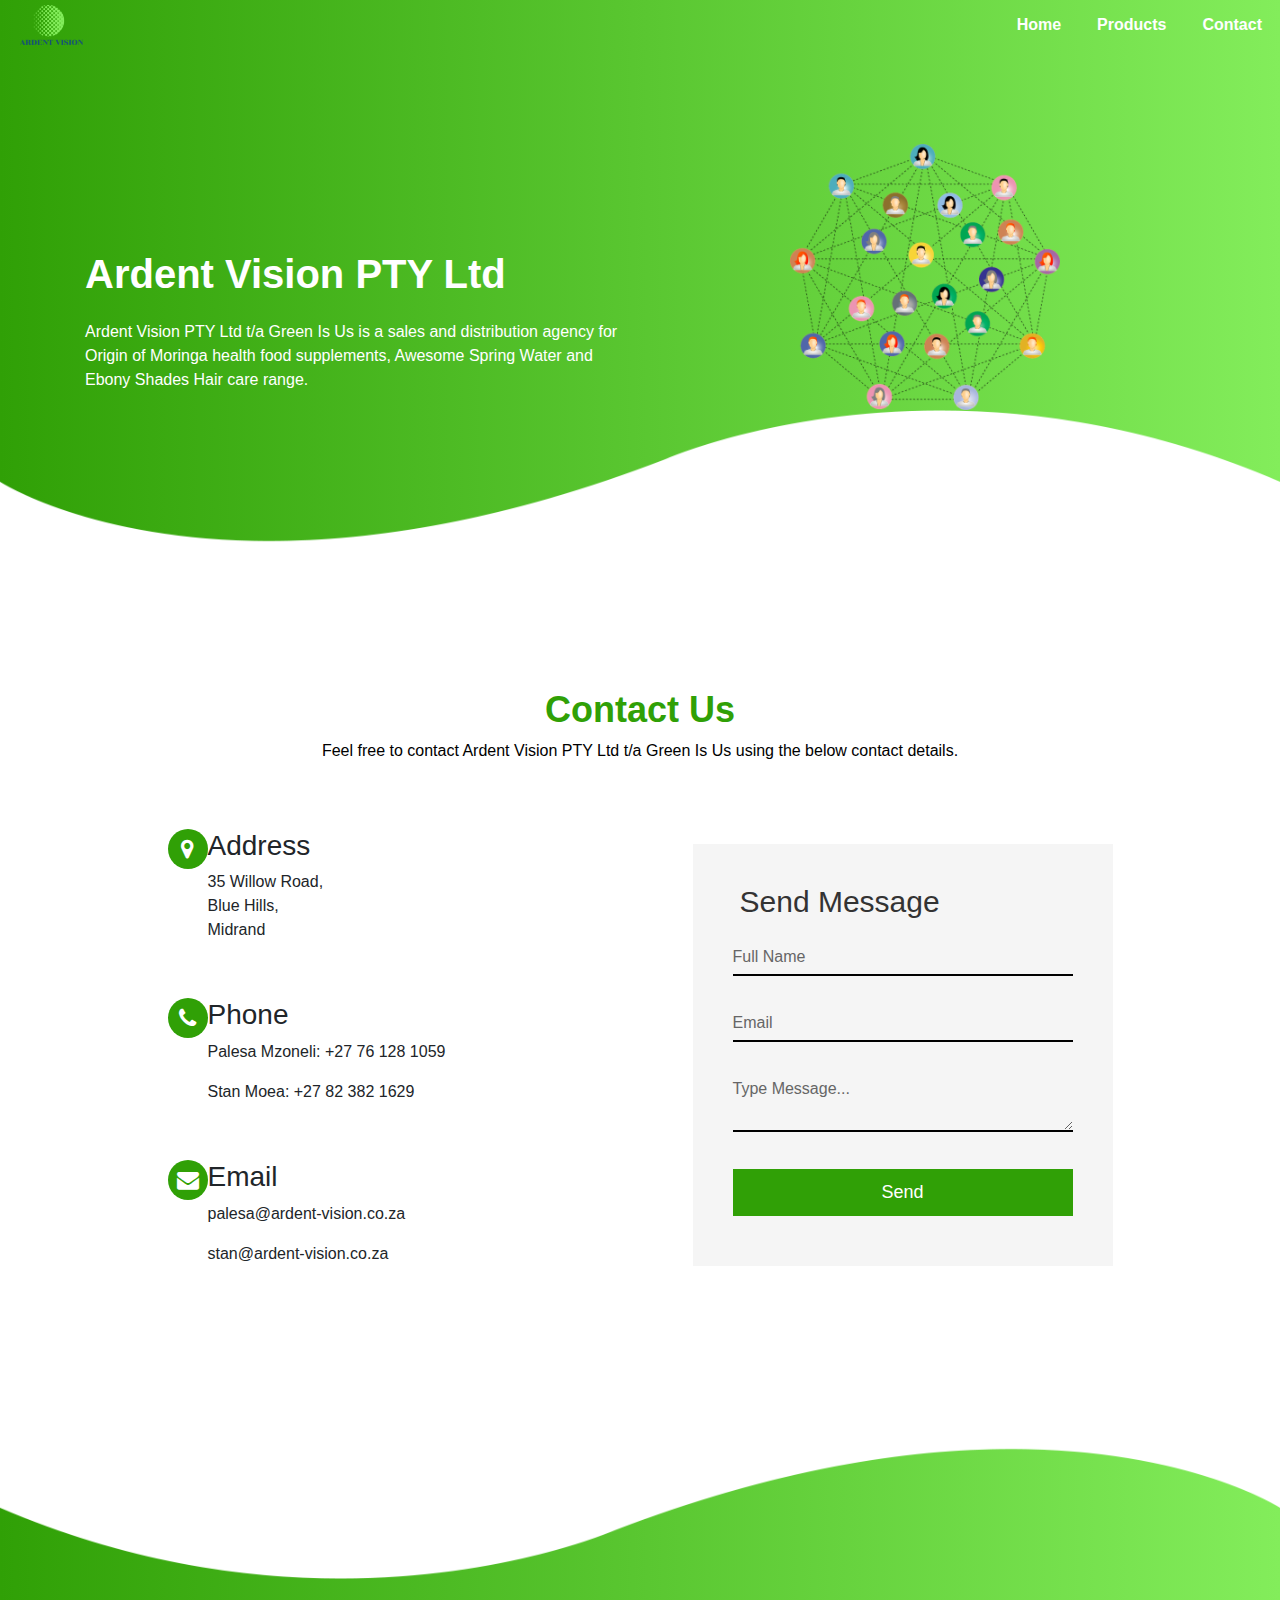
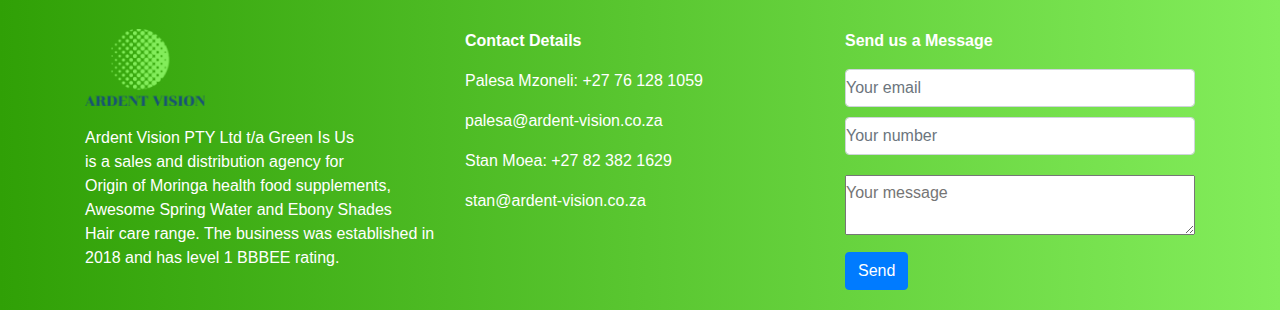
==== contact.html @ f2ff2414 "Add files via upload" ====
<!DOCTYPE html>
<html>
<head>
    <meta charset="UTF-8">
    <title>Ardent Vision</title>
    <link rel ="stylesheet" href="assets/styles/contact.css">
    <link rel="stylesheet" href="https://stackpath.bootstrapcdn.com/bootstrap/4.5.2/css/bootstrap.min.css" integrity="sha384-JcKb8q3iqJ61gNV9KGb8thSsNjpSL0n8PARn9HuZOnIxN0hoP+VmmDGMN5t9UJ0Z" crossorigin="anonymous">
    <script src="https://code.jquery.com/jquery-3.5.1.slim.min.js" integrity="sha384-DfXdz2htPH0lsSSs5nCTpuj/zy4C+OGpamoFVy38MVBnE+IbbVYUew+OrCXaRkfj" crossorigin="anonymous"></script>
    <script src="https://cdn.jsdelivr.net/npm/popper.js@1.16.1/dist/umd/popper.min.js" integrity="sha384-9/reFTGAW83EW2RDu2S0VKaIzap3H66lZH81PoYlFhbGU+6BZp6G7niu735Sk7lN" crossorigin="anonymous"></script>
    <script src="https://stackpath.bootstrapcdn.com/bootstrap/4.5.2/js/bootstrap.min.js" integrity="sha384-B4gt1jrGC7Jh4AgTPSdUtOBvfO8shuf57BaghqFfPlYxofvL8/KUEfYiJOMMV+rV" crossorigin="anonymous"></script>
    <link rel="stylesheet" href="https://cdnjs.cloudflare.com/ajax/libs/font-awesome/4.7.0/css/font-awesome.min.css">

</head>
<body>
    <section id="nav-bar">
        <nav class="navbar navbar-expand-lg navbar-light bg-light">
            <a class="navbar-brand" href="#"><img src ="assets/images/logo.png"></a>
            <button class="navbar-toggler" type="button" data-toggle="collapse" data-target="#navbarNav" aria-controls="navbarNav" aria-expanded="false" aria-label="Toggle navigation">
              <i class="fa fa-bars" aria-hidden="true"></i>
            </button>
            <div class="collapse navbar-collapse" id="navbarNav">
              <ul class="navbar-nav ml-auto">
                <li class="nav-item active">
                  <a class="nav-link" href="index.html">Home </a>
                </li>
                <li class="nav-item">
                  <a class="nav-link" href="product.html">Products</a>
                </li>
                <li class="nav-item">
                  <a class="nav-link" href="contact.html">Contact</a>
                </li>
              </ul>
            </div>
          </nav>
    </section> 
 
 <!-- banner -->

   <section id ="banner">
    <div class="container">
        <div class ="row">
            <div class="col-md-6">
                <p class ="banner-title">Ardent Vision PTY Ltd</p>
                <p>Ardent Vision PTY Ltd t/a Green Is Us is a sales and distribution agency for Origin of Moringa health food supplements, Awesome Spring Water and Ebony Shades Hair care range.</p>
            </div>
            <div class="col-md-6 text-center">
              <img src ="assets/images/cont.png" class="img-responsive">
                
            </div>

        </div>
    </div>
<img src ="assets/images/wave.png" class="bottom-img">
</section>
<section class ="contact">
  <div class ="content">
    <h2>Contact Us</h2>
    <p>Feel free to contact Ardent Vision PTY Ltd t/a Green Is Us using the below contact details.
    </p>
  </div>
  <div class ="container">
    <div class ="contactInfo">
      <div class ="box">
        <div class ="icon"><i class="fa fa-map-marker" aria-hidden="true"></i></div>
        <div class="text">
          <h3>Address</h3>
          <p>35 Willow Road,<br/> Blue Hills,<br/> Midrand</p>
        </div>
      </div>
      <div class ="box">
        <div class ="icon"><i class="fa fa-phone" aria-hidden="true"></i></div>
        <div class="text">
          <h3>Phone</h3>
          <p>Palesa Mzoneli: +27 76 128 1059</p>
          <p>Stan Moea: +27 82 382 1629</p>
        </div>
      </div>
      <div class ="box">
        <div class ="icon"><i class="fa fa-envelope" aria-hidden="true"></i></div>
        <div class="text">
          <h3>Email</h3>
          <p>palesa@ardent-vision.co.za</p>
          <p>stan@ardent-vision.co.za</p>
        </div>
      </div>
    </div>
    <div class ="contactForm">
      <form>
      <h2>Send Message</h2>
      <div class ="inputBox">
        <input type="text" name="" required="required">
        <span>Full Name</span>
      </div>
      <div class ="inputBox">
        <input type="text" name="" required="required">
        <span>Email</span>
      </div>
      <div class ="inputBox">
        <textarea required="required"></textarea>
        <span>Type Message...</span>
      </div>
      <div class ="inputBox">
        <input type="submit" name="" value="Send">
      </div>
      </form>
    </div>
  </div>
</section>
  <section id="footer">
    <img src ="assets/images/wave2.png" class="footer-img">  
    <div class ="container">
        <div class = "row">
            <div class ="col-md-4 footer-box">
                <img src ="assets/images/logo.png">
                <p>Ardent Vision PTY Ltd t/a Green Is Us<br/> is a sales and distribution agency for <br/>Origin of Moringa health food supplements, Awesome Spring Water and Ebony Shades <br/>Hair care range. The business was established in 2018 and has level 1 BBBEE rating.</p>
            </div>
            <div class ="col-md-4 footer-box">
                <p><b>Contact Details</b></p>
                <p>Palesa Mzoneli: +27 76 128 1059</p>
                <p>palesa@ardent-vision.co.za</p>
                <p>Stan Moea: +27 82 382 1629</p>
                <p>stan@ardent-vision.co.za</p>
            </div>
            <div class ="col-md-4 footer-box">
                <p><b>Send us a Message</b></p>
  <div class ="inputBox">
               <input type ="email" class="form-control inputBox" placeholder="Your email">
               <input type ="number" class="form-control inputBox" placeholder="Your number">
               <textarea placeholder="Your message"></textarea>
               <button type="button" class="btn btn-primary">Send</button>
            </div>
        </div>
    </div>  
</section>

</body>
</html>
---- assets/styles/contact.css ----
*{
    padding: 0;
    margin: 0;
    box-sizing: border-box;
    font-family: 'Poppins', sans-serif;
}

body {
    font-family: sans-serif;
}

#nav-bar {
    position: sticky;
    top: 0;
    z-index: 10;
}

.navbar {
    background-image: linear-gradient(to left,#83ed5b, #30a006);
    padding: 0 !important;
}

.navbar-brand img {
    height: 40px;
    padding-left: 20px;
}

.navbar-nav li {
    padding: 0 10px;
}

.navbar-nav li a{
    color: #fff !important;
    font-weight: 600;
    float: right;
    text-align: left;
}

.fa-bars {
    color: #fff;
    font-size: 30px !important;
}

.navbar-toggler {
    outline: none !important;
}

#banner {
    background-image: linear-gradient(to left,#83ed5b, #30a006);
    color: #fff;
    padding-top: 5%;
}

.banner-title {
    font-size: 40px;
    font-weight: 600;
    margin-top: 100px;
}

#banner a {
    color:#fff;
    text-decoration: none;
}

.bottom-img {
    width: 100%;
}
/* Contact */
.contact {
    position: relative;
    min-height: 100vh;
    padding: 50px 100px;
    display: flex;
    justify-content: center;
    align-items: center;
    flex-direction: column;
    /* background: url(images/backg.jpg); */
    /* background-color: lightgrey; */
    background-size: cover;
}

.contact .content {
    max-width: 800px;
    text-align: center;
}

.contact .content h2 {
   font-size: 36px;
   font-weight: 600;
   color: #30a006;
}

.contact .content p {
    font-weight: 300;
    color:#000;
 }

 .container {
     width: 100%;
     display: flex;
     justify-content: center;
     align-items: center;
     margin-top: 30px;
 }

 .container .contactInfo
 {
     width: 50%;
     display: flex;
     flex-direction: column;
 }

 .container .contactInfo .box
 {
    position: relative;
    padding: 20px 0px;
    display: flex;
 }

 .container .contactInfo .box .icon
 {
   min-width: 40px;
   height: 40px;
   background: #30a006;
   color: white;
   display: flex;
   justify-content: center;
   align-items: center;
   border-radius: 50%;
   font-size: 22px;

 }

 .container .contactInfo .box .icon .text
 {

   display: flex;
   margin-left: 20px;
   font-size: 16px;
   color:#fff;
   flex-direction: column;
   font-weight: 300;


 }

 .container .contactInfo .box .icon .text h3
 {

   font-weight: 500;
   color: blue;
   padding-left: 5px;

 }

 .contactForm {
     width: 40%;
     padding: 40px;
     /* background: #fff; */
     background: whitesmoke;
 }

 .contactForm h2{
    font-size: 30px;
    color: #333;
    font-weight: 300;
    padding-left: 7px;
}

.contactForm .inputBox{
  position: relative;
  width: 100%;
  margin-top: 10px;
}


.contactForm .inputBox input,
.contactForm .inputBox textarea
{
    width: 100%;
    padding: 5px 0;
    font-size: 16px;
    margin: 10px 0;
    border: none;
    border-bottom: 2px solid ;
    outline: none;
    background: whitesmoke;

  }

  .contactForm .inputBox span {
      position: absolute;
      left: 0;
      padding: 5px 0;
      font-size: 16px;
      margin: 10px 0;
      pointer-events: none;
      transition: 0.5s;
      color: #666;

  }

  .contactForm .inputBox input:focus ~ span,
  .contactForm .inputBox input:valid ~ span,
  .contactForm .inputBox textarea:focus ~ span,
  .contactForm .inputBox textarea:valid ~ span {
    color: #e91e63;
    font-size: 12px;
    transform: translateY(-20px);

}

.contactForm .inputBox input[type="submit"]
{
    width: 100%;
    background:#30a006;
    color: #fff;
    border: none;
    cursor: pointer;
    padding: 10px;
    font-size: 18px;
}

@media (max-width:991px){
    .contact
     {padding: 50px;}

     .container {
         flex-direction: column;
     }

     .container .contactInfo {
         margin-bottom: 40px;
     }

     .container .contactInfo, .contactForm {
        width: 100%;
    }

}






/* footer */

#footer {
    background-image: linear-gradient(to left,#83ed5b, #30a006);
    color: #fff;
}

.footer-img {
    width: 100%;
}

.footer-box {
    padding: 20px;
}

.footer-box img {
    width: 120px;
    margin-bottom: 20px;
}

.footer-box .fa {
    margin-right: 8px;
    font-size: 25px;
    height: 40px;
    width: 40px;
    text-align: center;
    padding-top: 7px;
    border-radius: 2px;
    background-image: linear-gradient(to left,#83ed5b, #30a006);

}



.footer-box  .inputBox input,
.footer-box  .inputBox textarea
{
    width: 100%;
    padding: 5px 0;
    font-size: 16px;
    margin: 10px 0;
    /* border: none; */
    /* border-bottom: 2px solid ; */
    /* outline: none; */
    /* background: whitesmoke; */

  }
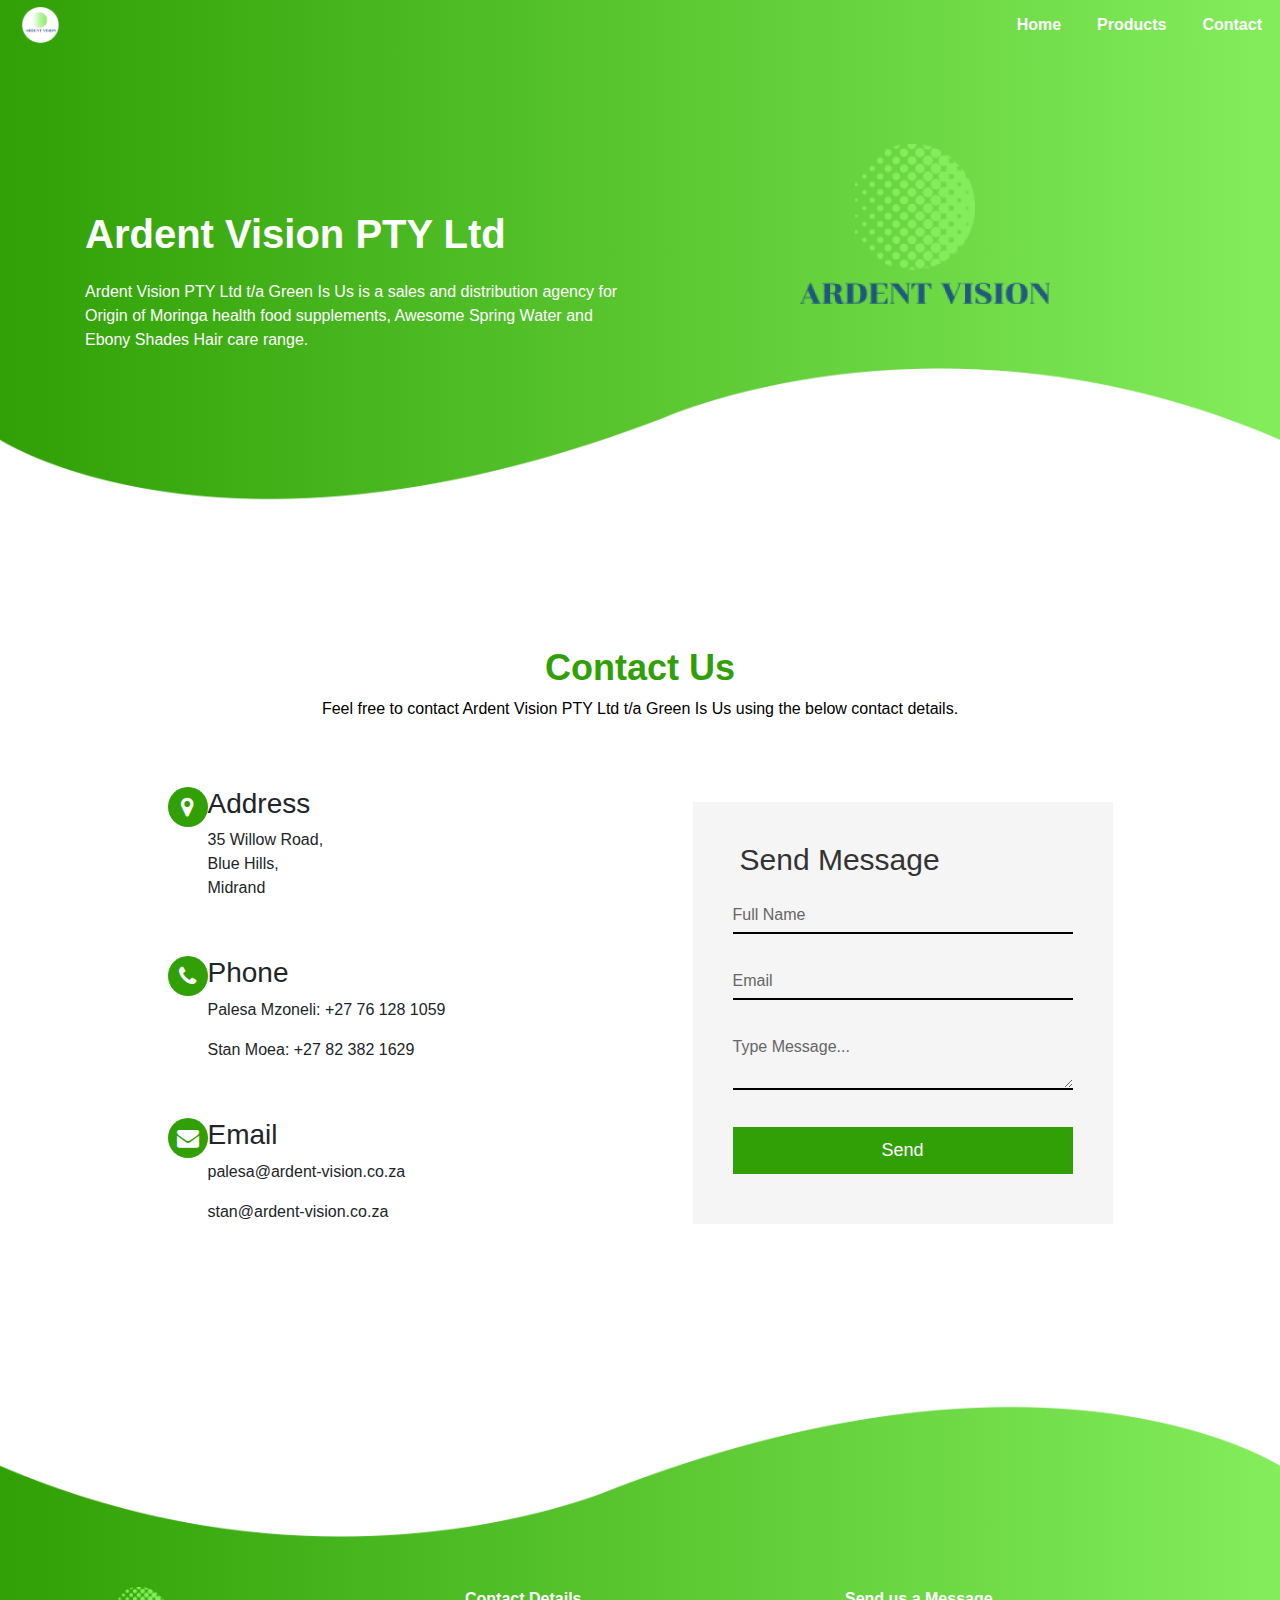
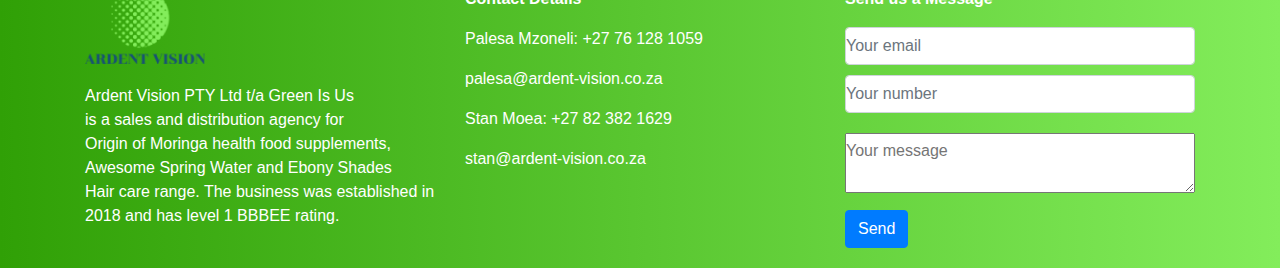
==== commit 16f3719a: "Add files via upload" ====
--- a/contact.html
+++ b/contact.html
@@ -14,7 +14,7 @@
 <body>
     <section id="nav-bar">
         <nav class="navbar navbar-expand-lg navbar-light bg-light">
-            <a class="navbar-brand" href="#"><img src ="assets/images/logo.png"></a>
+            <a class="navbar-brand" href="#"><img src ="assets/images/logon.png"></a>
             <button class="navbar-toggler" type="button" data-toggle="collapse" data-target="#navbarNav" aria-controls="navbarNav" aria-expanded="false" aria-label="Toggle navigation">
               <i class="fa fa-bars" aria-hidden="true"></i>
             </button>
@@ -34,9 +34,7 @@
           </nav>
     </section> 
  
- <!-- banner -->
-
-   <section id ="banner">
+ <section id ="banner">
     <div class="container">
         <div class ="row">
             <div class="col-md-6">
@@ -44,7 +42,7 @@
                 <p>Ardent Vision PTY Ltd t/a Green Is Us is a sales and distribution agency for Origin of Moringa health food supplements, Awesome Spring Water and Ebony Shades Hair care range.</p>
             </div>
             <div class="col-md-6 text-center">
-              <img src ="assets/images/cont.png" class="img-responsive">
+              <img src ="assets/images/logo.png" class="img-responsive">
                 
             </div>
 
@@ -85,18 +83,18 @@
       </div>
     </div>
     <div class ="contactForm">
-      <form>
+      <form action="contact.php" method="post">
       <h2>Send Message</h2>
       <div class ="inputBox">
-        <input type="text" name="" required="required">
+        <input type="text" name="full_name" required="required">
         <span>Full Name</span>
       </div>
       <div class ="inputBox">
-        <input type="text" name="" required="required">
+        <input type="email" id="email" name="" required="required">
         <span>Email</span>
       </div>
       <div class ="inputBox">
-        <textarea required="required"></textarea>
+        <textarea name="message" id="message" required="required"></textarea>
         <span>Type Message...</span>
       </div>
       <div class ="inputBox">
--- a/assets/styles/contact.css
+++ b/assets/styles/contact.css
@@ -54,7 +54,7 @@
 .banner-title {
     font-size: 40px;
     font-weight: 600;
-    margin-top: 100px;
+    margin-top: 60px;
 }
 
 #banner a {
